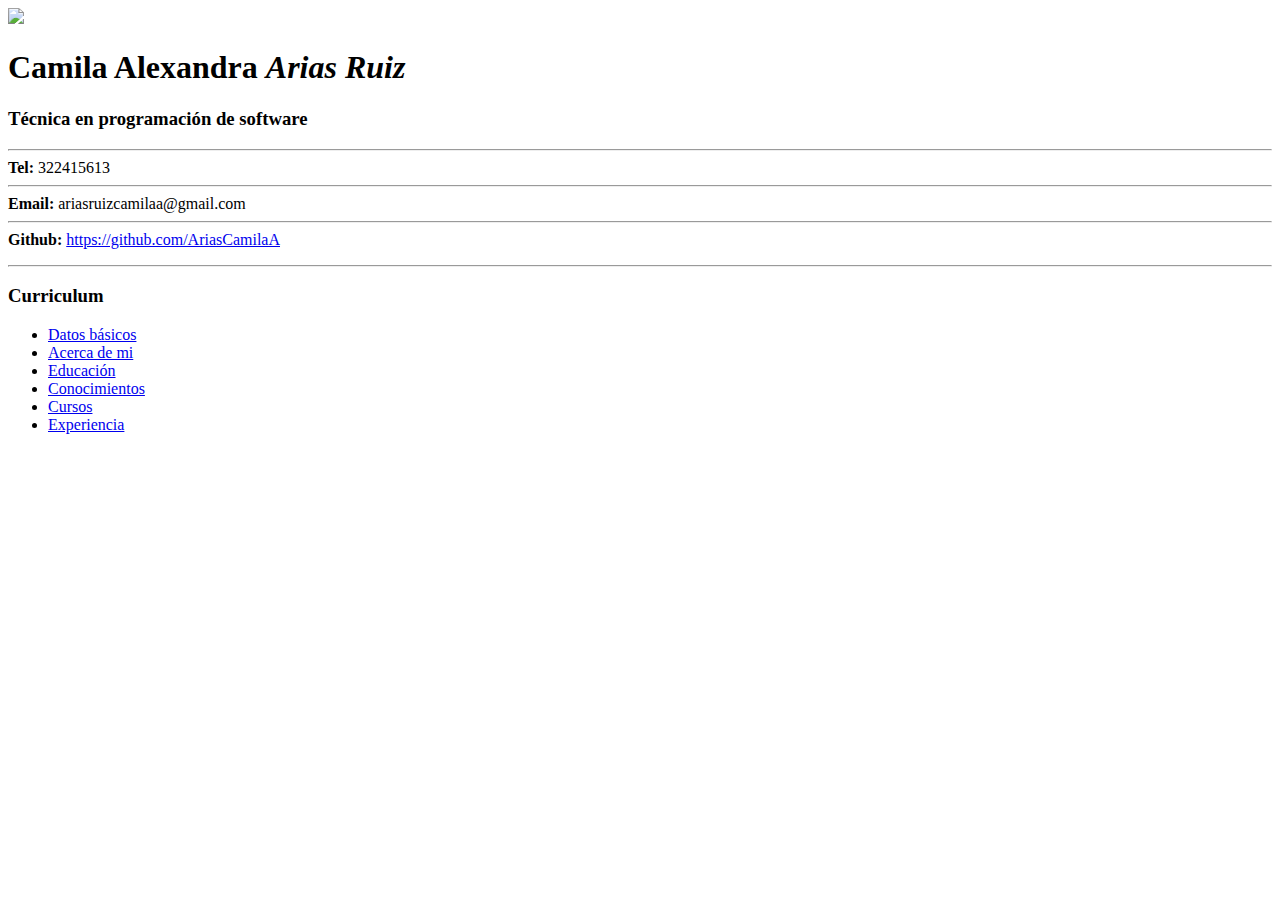
==== index.html @ 1e03934d "Rename Principal.html to index.html" ====
<!DOCTYPE html>
<html lang="es">

<head>
    <meta charset="UTF-8">
    <meta http-equiv="X-UA-Compatible" content="IE=edge">
    <meta name="viewport" content="width=device-width, initial-scale=1.0">
    <link rel="stylesheet" href="./assets/css/style.css">
    <title>Mi Curriculum</title>
</head>

<body>
    <div class="contenedor">
        <div class="principal">
            <div>
                <img src="./assets/img/Perfil.png">
            </div>
            <div>
                <h1>Camila Alexandra <i>Arias Ruiz</i></h1>
                <h3>Técnica en programación de software</h3>
                <p>
                    <hr>
                    <strong>Tel: </strong> 322415613
                    <hr>
                    <strong>Email: </strong> ariasruizcamilaa@gmail.com
                    <hr>
                    <strong>Github: </strong> <a href="https://github.com/AriasCamilaA"
                    target="_blank">https://github.com/AriasCamilaA</a>
                </p>
                <hr>
            </div>
        </div>
        <nav>
            <h3>Curriculum</h3>
            <ul>
                <li class="active"><a href="./Principal.html">Datos básicos</a></li>
                <li><a href="./AcercaDeMi.html">Acerca de mi</a></li>
                <li><a href="./Educacion.html">Educación</a></li>
                <li><a href="./Conocimientos.html">Conocimientos</a></li>
                <li><a href="./Cursos.html">Cursos</a></li>
                <li><a href="./Experiencia.html">Experiencia</a></li>
            </ul>
        </nav>
    </div>
</body>

</html>
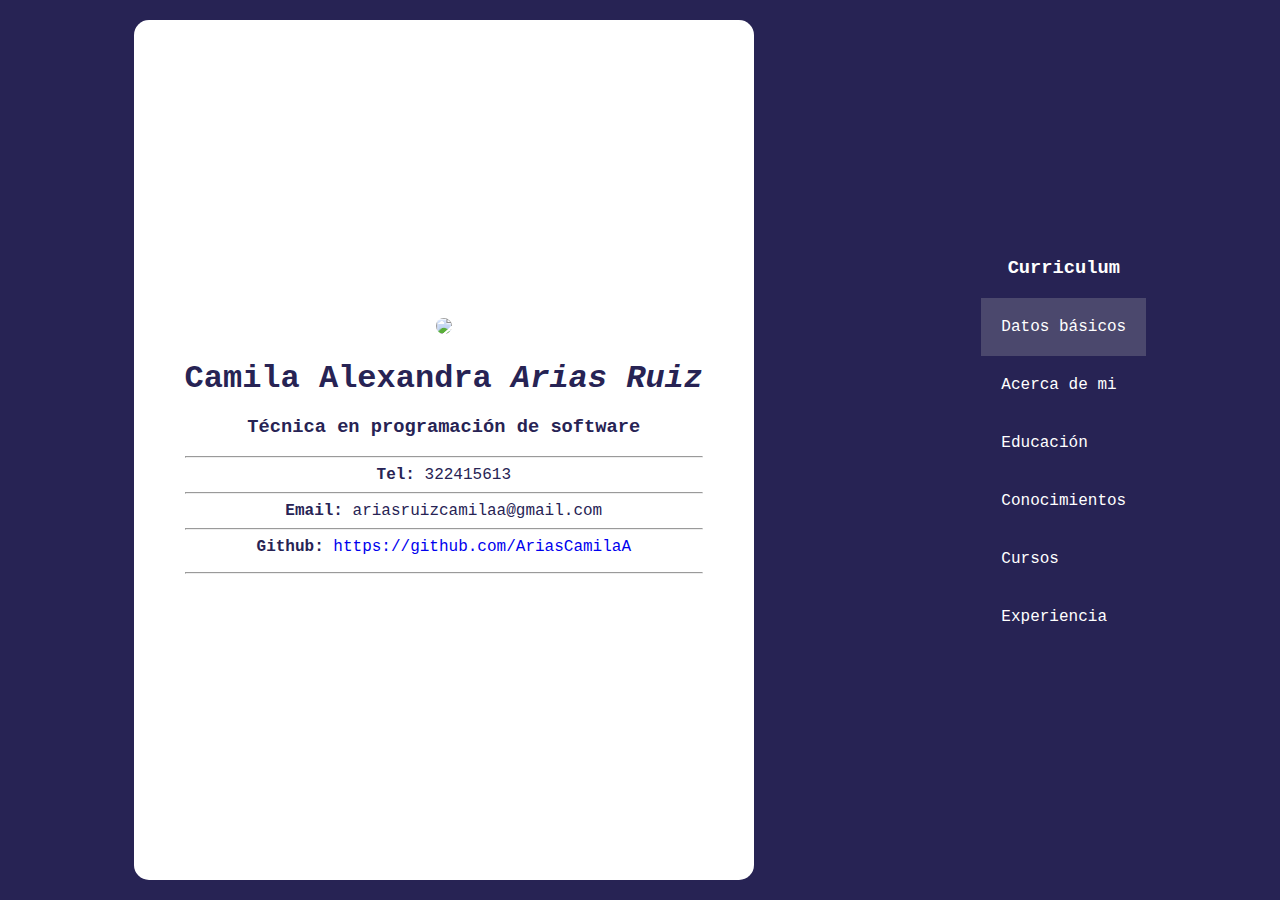
==== commit cec5f39b: "agregar clase menu" ====
--- a/index.html
+++ b/index.html
@@ -30,10 +30,10 @@
                 <hr>
             </div>
         </div>
-        <nav>
+        <nav class="menu">
             <h3>Curriculum</h3>
             <ul>
-                <li class="active"><a href="./Principal.html">Datos básicos</a></li>
+                <li class="active"><a href="./index.html">Datos básicos</a></li>
                 <li><a href="./AcercaDeMi.html">Acerca de mi</a></li>
                 <li><a href="./Educacion.html">Educación</a></li>
                 <li><a href="./Conocimientos.html">Conocimientos</a></li>
--- a/assets/css/style.css
+++ b/assets/css/style.css
@@ -0,0 +1,87 @@
+* {
+    box-sizing: border-box;
+}
+
+body {
+    margin: 0;
+    font-family: 'Courier New', Courier, monospace;
+}
+
+a {
+    text-decoration: none;
+}
+
+ul {
+    padding-left: 0;
+    margin-top: 0;
+}
+
+li {
+    list-style: none;
+}
+
+h1 {
+    margin-bottom: 0;
+}
+
+.active {
+    background-color: #4b486d;
+}
+
+.contenedor {
+    display: flex;
+    background-color: #272354;
+    padding: 20px;
+    justify-content: space-around;
+    color: #fff;
+    height: 100vh;
+}
+
+.contenedor img {
+    height: 100%;
+    margin: auto;
+    border-radius: 20px;
+}
+
+.contenedor a:hover {
+    background-color: #4b486d;
+    color: #fff;
+}
+
+.principal {
+    padding: 20px;
+    display: flex;
+    flex-direction: column;
+    justify-content: center;
+    align-items: center;
+    background-color: #fff;
+    color: #272354;
+    border-radius: 15px;
+    text-align: center;
+    width: 50%;
+}
+
+.menu {
+    display: flex;
+    align-items: center;
+    flex-direction: column;
+    justify-content: center;
+}
+
+.menu li {
+    display: flex;
+    padding: 20px;
+}
+
+.menu a {
+    color: #fff;
+}
+
+.menu li:hover {
+    background-color: #4b486d;
+}
+
+.educacion li {
+
+    margin-bottom: 20px;
+}